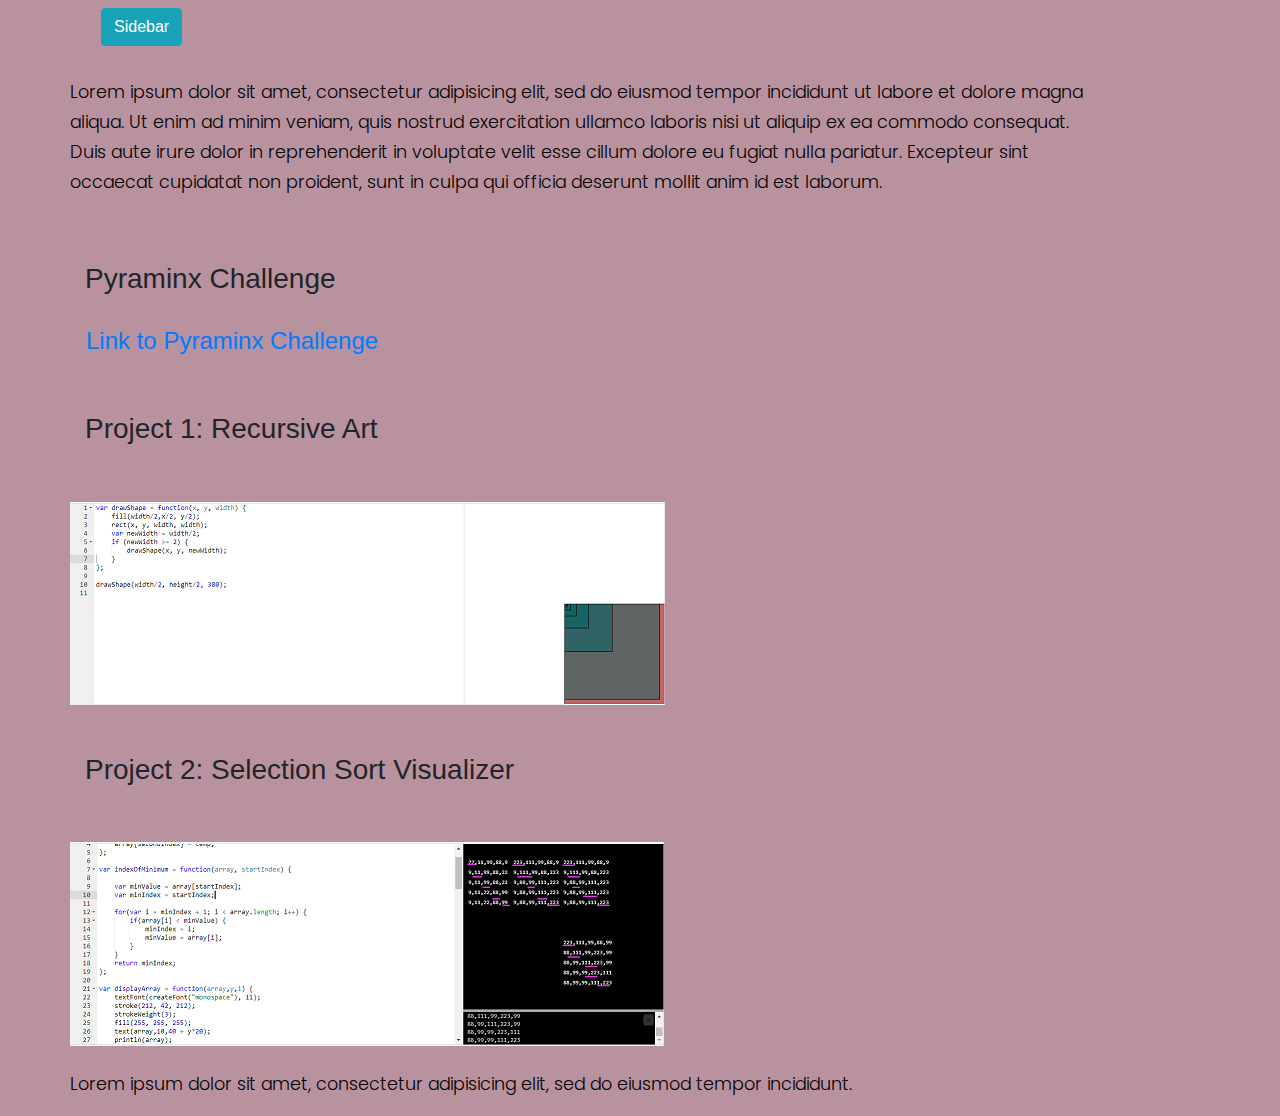
==== algorithms.html @ 7e8acd21 "Added template for future text" ====
<!DOCTYPE html>

<html lang="en">

<head>
  <meta charset="utf-8">
  <meta name="author" content="Vinay Meldrum">
  <meta name="viewport" content="width=device-width, initial-scale=1, viewport-fit=cover">
  <title>Vinay Meldrum Portfolio</title>
  <link rel="stylesheet" href="style.css">
  <link rel="stylesheet" href="https://stackpath.bootstrapcdn.com/bootstrap/4.3.1/css/bootstrap.min.css" integrity="sha384-ggOyR0iXCbMQv3Xipma34MD+dH/1fQ784/j6cY/iJTQUOhcWr7x9JvoRxT2MZw1T" crossorigin="anonymous">
  <link href='http://fonts.googleapis.com/css?family=Oswald:400,300,700' rel='stylesheet' type='text/css'>
  <script src="https://code.jquery.com/jquery-3.2.1.slim.min.js" integrity="sha384-KJ3o2DKtIkvYIK3UENzmM7KCkRr/rE9/Qpg6aAZGJwFDMVNA/GpGFF93hXpG5KkN" crossorigin="anonymous" async></script>
  <script src="https://maxcdn.bootstrapcdn.com/bootstrap/4.0.0/js/bootstrap.min.js" integrity="sha384-JZR6Spejh4U02d8jOt6vLEHfe/JQGiRRSQQxSfFWpi1MquVdAyjUar5+76PVCmYl" crossorigin="anonymous" async></script>
  <script src="sidebar.js" async></script>
  <link rel="stylesheet" href="https://cdnjs.cloudflare.com/ajax/libs/malihu-custom-scrollbar-plugin/3.1.5/jquery.mCustomScrollbar.min.css">
</head>

<body style="background-color: #B9929F;">
  <div class="container">
    <div class="row">
      <div class="col-lg-3 col-md-5 col-sm-5 pr-5">
        <div id="loadHeader"></div>
      </div>
    </div>
    <div class="row pt-4" style="margin-right: 100px">
      <p class="text-left" style="color: black">Lorem ipsum dolor sit amet, consectetur adipisicing elit, sed do eiusmod tempor incididunt ut labore et dolore magna aliqua. Ut enim ad minim veniam, quis nostrud exercitation ullamco laboris nisi ut aliquip ex ea commodo consequat. Duis aute irure dolor in reprehenderit in voluptate velit esse cillum dolore eu fugiat nulla pariatur. Excepteur sint occaecat cupidatat non proident, sunt in culpa qui officia deserunt mollit anim id est laborum.</p>
    </div>
    <div id="Pyraminx" class="">
        <div class="row justify-content-center">
          <h3 class="col pt-5"> Pyraminx Challenge</h3>
        </div>
        <div class="row pt-4 px-3" style="margin-right: 100px">
          <h4><a href="https://github.com/Vinaymeldrum/Pyraminx-Challenge" target="_blank">Link to Pyraminx Challenge</a></h4>
        </div>
    </div>
    <div id="recursiveArt" class="">
        <div class="row justify-content-center">
          <h3 class="col pt-5"> Project 1: Recursive Art</h3>
        </div>
        <div class="row content-center pt-5">
            <img src="data/recursiveArt.PNG" alt="Recursive Art">
        </div>

    </div>
    <div id="selectionSorter" class="">
        <div class="row justify-content-center">
          <h3 class="col pt-5"> Project 2: Selection Sort Visualizer</h3>
        </div>
        <div class="row content-center pt-5">
            <img src="data/selectionSorter.PNG" alt="Selction Sort Visualizer">
        </div>
        <div class="row pt-4" style="margin-right: 100px">
          <p class="text-left" style="color: black">Lorem ipsum dolor sit amet, consectetur adipisicing elit, sed do eiusmod tempor incididunt.</p>
        </div>
    </div>


    <!-- jQuery CDN - Slim version (=without AJAX) -->
    <script src="https://code.jquery.com/jquery-3.3.1.slim.min.js" integrity="sha384-q8i/X+965DzO0rT7abK41JStQIAqVgRVzpbzo5smXKp4YfRvH+8abtTE1Pi6jizo" crossorigin="anonymous"></script>
    <!-- Popper.JS -->
    <script src="https://cdnjs.cloudflare.com/ajax/libs/popper.js/1.14.0/umd/popper.min.js" integrity="sha384-cs/chFZiN24E4KMATLdqdvsezGxaGsi4hLGOzlXwp5UZB1LY//20VyM2taTB4QvJ" crossorigin="anonymous"></script>
    <!-- Bootstrap JS -->
    <script src="https://stackpath.bootstrapcdn.com/bootstrap/4.1.0/js/bootstrap.min.js" integrity="sha384-uefMccjFJAIv6A+rW+L4AHf99KvxDjWSu1z9VI8SKNVmz4sk7buKt/6v9KI65qnm" crossorigin="anonymous"></script>
    <!-- jQuery Custom Scroller CDN -->
    <script src="https://cdnjs.cloudflare.com/ajax/libs/malihu-custom-scrollbar-plugin/3.1.5/jquery.mCustomScrollbar.concat.min.js">
    </script>
    <script>
      $(document).ready(function() {
        console.log("ready");

        $("#sidebar").mCustomScrollbar({
          theme: "minimal"
        });

        $('#sidebarCollapse').on('click', function() {
          console.log("click");
          // open or close navbar
          $('#sidebar').toggleClass('active');
          if ($('#sidebar').hasClass('active')) {
            $('#buttonDiv').css("padding-left", "250px");
          } else {
            $('#buttonDiv').css("padding-left", "0px");
          }
          // close dropdowns
          $('.collapse.in').toggleClass('in');
          // and also adjust aria-expanded attributes we use for the open/closed arrows
          // in our CSS
          $('a[aria-expanded=true]').attr('aria-expanded', 'false');
        });
      });
    </script>
</body>
---- style.css ----
@import "https://fonts.googleapis.com/css?family=Poppins:300,400,500,600,700";
.wrapper {
    display: flex;
    width: 100%;
}
body {
    font-family: 'Poppins', sans-serif;
    background: #fafafa;
}

p {
    font-family: 'Poppins', sans-serif;
    font-size: 1.1em;
    font-weight: 300;
    line-height: 1.7em;
    color: #999;
}

a, a:hover, a:focus {
    color: inherit;
    text-decoration: none;
    transition: all 0.3s;
}
#sidebar {
    width: 250px;
    position: fixed;
    top: 0;
    left: 0;
    height: 100vh;
    z-index: 999;
    background: #7386D5;
    color: #fff;
    transition: all 0.3s;
}

#sidebar .sidebar-header {
    padding: 20px;
    background: #2F0147;
}

#sidebar ul.components {
    padding: 20px 0;
    border-bottom: 1px solid #47748b;
}

#sidebar ul p {
    color: #fff;
    padding: 10px;
}

#sidebar ul li a {
    padding: 10px;
    font-size: 1.1em;
    display: block;
}
#sidebar ul li a:hover {
    color: #7386D5;
    background: #27506A;
}

#sidebar ul li.active > a, a[aria-expanded="true"] {
    color: #fff;
    background: #163C54;
}
ul ul a {
    font-size: 0.9em !important;
    padding-left: 30px !important;
    background: #163C54;
}
#sidebar li a{
   font-family: 'Oswald', sans-serif !important;
   color: #9C528B;
}
#head{
  font-family: 'Oswald', sans-serif !important;
  text-decoration: none !important;
  color: #9C528B;
}
#head:hover {
  text-decoration: none !important;
}
a[data-toggle="collapse"] {
    position: relative;
}

.dropdown-toggle::after {
    display: block;
    position: absolute;
    top: 50%;
    right: 20px;
    transform: translateY(-50%);
}
@media (max-width: 768px) {
    #sidebar {
        margin-left: -250px;
    }
}
    #sidebar {
        margin-left: -250px;
    }
    #sidebar.active {
        margin-left: 0;
    }
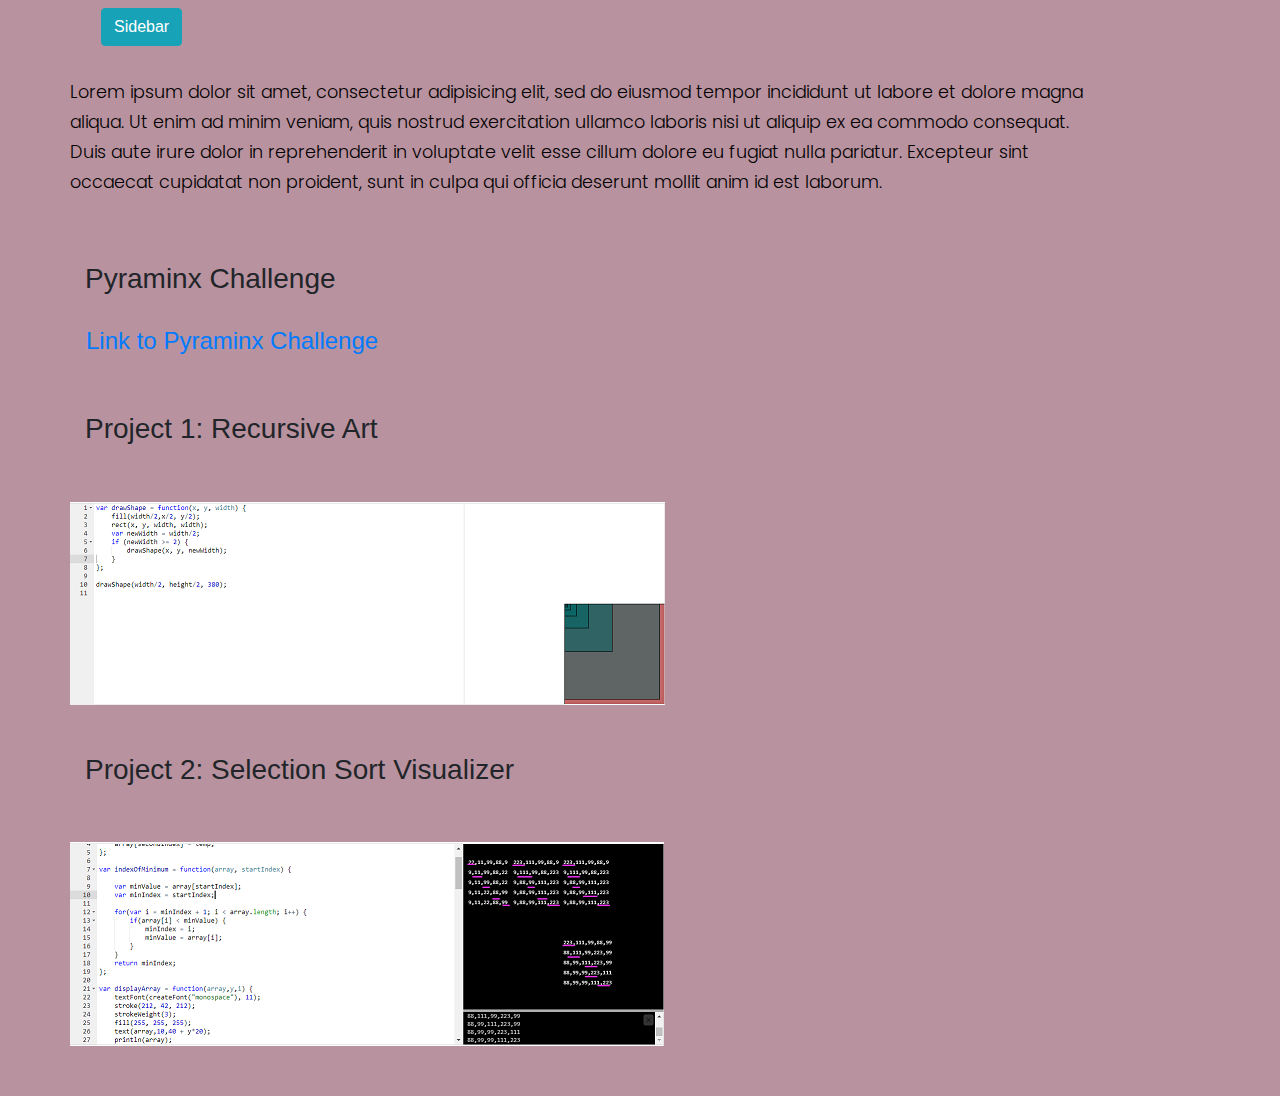
==== commit 584dbce3: "Trying to fix sidebar mobile" ====
--- a/algorithms.html
+++ b/algorithms.html
@@ -10,7 +10,6 @@
   <link rel="stylesheet" href="style.css">
   <link rel="stylesheet" href="https://stackpath.bootstrapcdn.com/bootstrap/4.3.1/css/bootstrap.min.css" integrity="sha384-ggOyR0iXCbMQv3Xipma34MD+dH/1fQ784/j6cY/iJTQUOhcWr7x9JvoRxT2MZw1T" crossorigin="anonymous">
   <link href='http://fonts.googleapis.com/css?family=Oswald:400,300,700' rel='stylesheet' type='text/css'>
-  <script src="https://code.jquery.com/jquery-3.2.1.slim.min.js" integrity="sha384-KJ3o2DKtIkvYIK3UENzmM7KCkRr/rE9/Qpg6aAZGJwFDMVNA/GpGFF93hXpG5KkN" crossorigin="anonymous" async></script>
   <script src="https://maxcdn.bootstrapcdn.com/bootstrap/4.0.0/js/bootstrap.min.js" integrity="sha384-JZR6Spejh4U02d8jOt6vLEHfe/JQGiRRSQQxSfFWpi1MquVdAyjUar5+76PVCmYl" crossorigin="anonymous" async></script>
   <script src="sidebar.js" async></script>
   <link rel="stylesheet" href="https://cdnjs.cloudflare.com/ajax/libs/malihu-custom-scrollbar-plugin/3.1.5/jquery.mCustomScrollbar.min.css">
@@ -44,14 +43,11 @@
 
     </div>
     <div id="selectionSorter" class="">
-        <div class="row justify-content-center">
+        <div class="row justify-content-center" >
           <h3 class="col pt-5"> Project 2: Selection Sort Visualizer</h3>
         </div>
-        <div class="row content-center pt-5">
+        <div class="row content-center pt-5" style="margin-bottom:50px">
             <img src="data/selectionSorter.PNG" alt="Selction Sort Visualizer">
-        </div>
-        <div class="row pt-4" style="margin-right: 100px">
-          <p class="text-left" style="color: black">Lorem ipsum dolor sit amet, consectetur adipisicing elit, sed do eiusmod tempor incididunt.</p>
         </div>
     </div>
 
@@ -77,9 +73,9 @@
           console.log("click");
           // open or close navbar
           $('#sidebar').toggleClass('active');
-          if ($('#sidebar').hasClass('active')) {
+          if($('#sidebar').hasClass('active')){
             $('#buttonDiv').css("padding-left", "250px");
-          } else {
+          }else{
             $('#buttonDiv').css("padding-left", "0px");
           }
           // close dropdowns
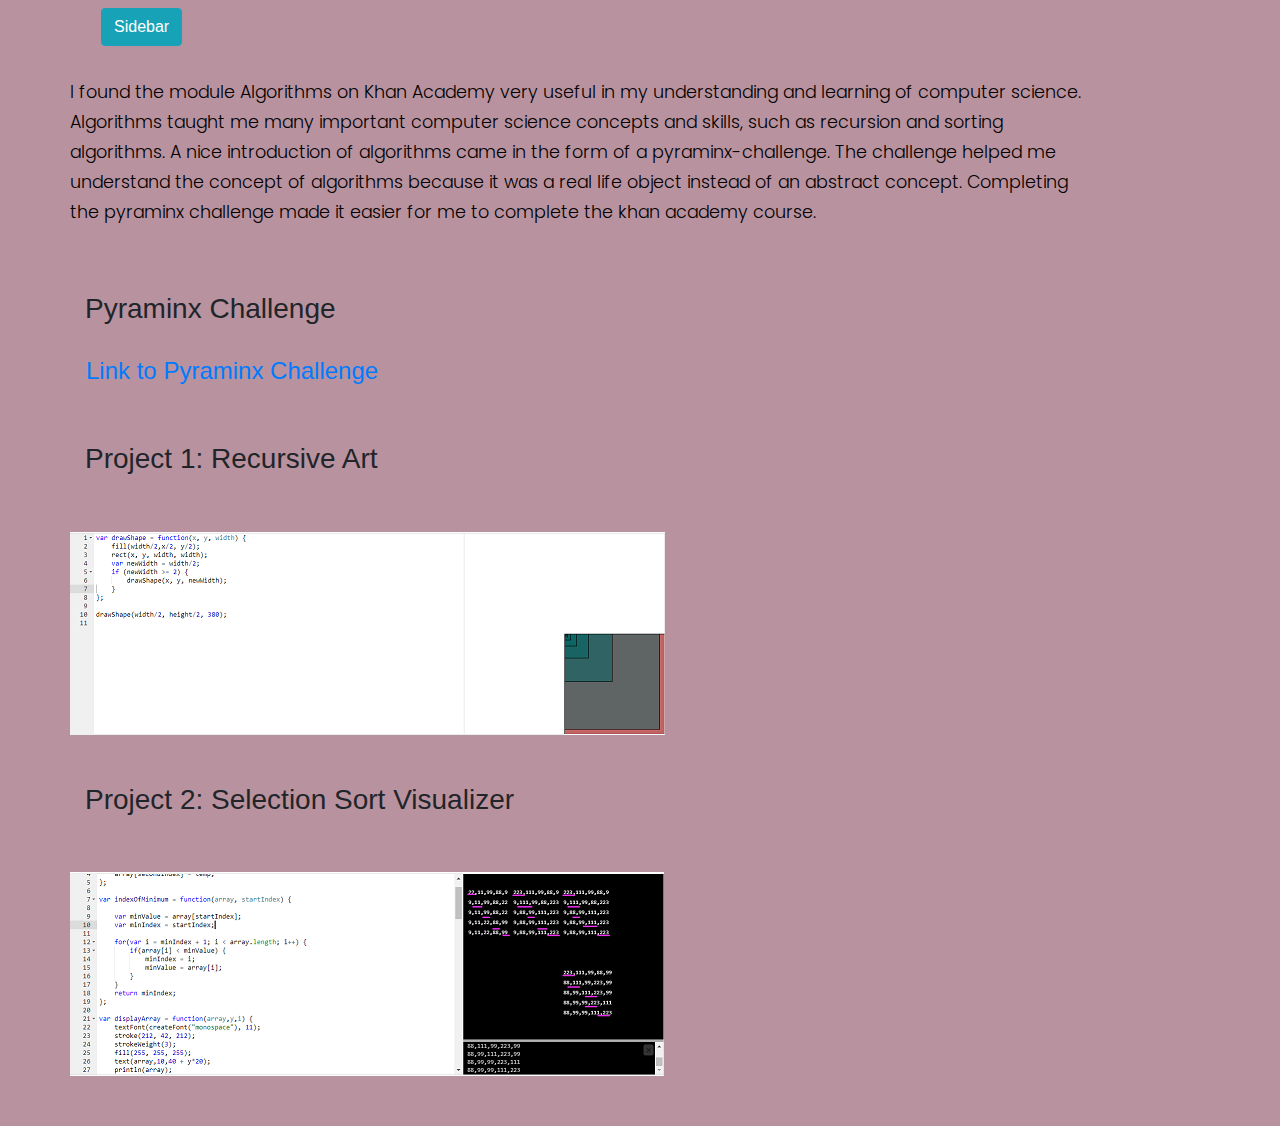
==== commit 4cfe22e8: "Added beautify, Bonus and other small things" ====
--- a/algorithms.html
+++ b/algorithms.html
@@ -9,9 +9,8 @@
   <title>Vinay Meldrum Portfolio</title>
   <link rel="stylesheet" href="style.css">
   <link rel="stylesheet" href="https://stackpath.bootstrapcdn.com/bootstrap/4.3.1/css/bootstrap.min.css" integrity="sha384-ggOyR0iXCbMQv3Xipma34MD+dH/1fQ784/j6cY/iJTQUOhcWr7x9JvoRxT2MZw1T" crossorigin="anonymous">
-  <link href='http://fonts.googleapis.com/css?family=Oswald:400,300,700' rel='stylesheet' type='text/css'>
+  <link href='https://fonts.googleapis.com/css?family=Oswald:400,300,700' rel='stylesheet' type='text/css'>
   <script src="https://maxcdn.bootstrapcdn.com/bootstrap/4.0.0/js/bootstrap.min.js" integrity="sha384-JZR6Spejh4U02d8jOt6vLEHfe/JQGiRRSQQxSfFWpi1MquVdAyjUar5+76PVCmYl" crossorigin="anonymous" async></script>
-  <script src="sidebar.js" async></script>
   <link rel="stylesheet" href="https://cdnjs.cloudflare.com/ajax/libs/malihu-custom-scrollbar-plugin/3.1.5/jquery.mCustomScrollbar.min.css">
 </head>
 
@@ -23,32 +22,35 @@
       </div>
     </div>
     <div class="row pt-4" style="margin-right: 100px">
-      <p class="text-left" style="color: black">Lorem ipsum dolor sit amet, consectetur adipisicing elit, sed do eiusmod tempor incididunt ut labore et dolore magna aliqua. Ut enim ad minim veniam, quis nostrud exercitation ullamco laboris nisi ut aliquip ex ea commodo consequat. Duis aute irure dolor in reprehenderit in voluptate velit esse cillum dolore eu fugiat nulla pariatur. Excepteur sint occaecat cupidatat non proident, sunt in culpa qui officia deserunt mollit anim id est laborum.</p>
+      <p class="text-left" style="color: black"> I found the module Algorithms on Khan Academy very useful in my understanding and learning of computer science. Algorithms taught me many important computer science concepts and skills, such as
+        recursion and sorting algorithms. A nice introduction of algorithms came in the form of a pyraminx-challenge. The challenge helped me understand the concept of algorithms because it was a real life object instead of an abstract concept.
+        Completing the pyraminx challenge made it easier for me to complete the khan academy course.
+      </p>
     </div>
     <div id="Pyraminx" class="">
-        <div class="row justify-content-center">
-          <h3 class="col pt-5"> Pyraminx Challenge</h3>
-        </div>
-        <div class="row pt-4 px-3" style="margin-right: 100px">
-          <h4><a href="https://github.com/Vinaymeldrum/Pyraminx-Challenge" target="_blank">Link to Pyraminx Challenge</a></h4>
-        </div>
+      <div class="row justify-content-center">
+        <h3 class="col pt-5"> Pyraminx Challenge</h3>
+      </div>
+      <div class="row pt-4 px-3" style="margin-right: 100px">
+        <h4><a href="https://github.com/Vinaymeldrum/Pyraminx-Challenge" target="_blank">Link to Pyraminx Challenge</a></h4>
+      </div>
     </div>
     <div id="recursiveArt" class="">
-        <div class="row justify-content-center">
-          <h3 class="col pt-5"> Project 1: Recursive Art</h3>
-        </div>
-        <div class="row content-center pt-5">
-            <img src="data/recursiveArt.PNG" alt="Recursive Art">
-        </div>
+      <div class="row justify-content-center">
+        <h3 class="col pt-5"> Project 1: Recursive Art</h3>
+      </div>
+      <div class="row content-center pt-5">
+        <img src="data/recursiveArt.PNG" alt="Recursive Art">
+      </div>
 
     </div>
     <div id="selectionSorter" class="">
-        <div class="row justify-content-center" >
-          <h3 class="col pt-5"> Project 2: Selection Sort Visualizer</h3>
-        </div>
-        <div class="row content-center pt-5" style="margin-bottom:50px">
-            <img src="data/selectionSorter.PNG" alt="Selction Sort Visualizer">
-        </div>
+      <div class="row justify-content-center">
+        <h3 class="col pt-5"> Project 2: Selection Sort Visualizer</h3>
+      </div>
+      <div class="row content-center pt-5" style="margin-bottom:50px">
+        <img src="data/selectionSorter.PNG" alt="Selction Sort Visualizer">
+      </div>
     </div>
 
 
@@ -59,31 +61,6 @@
     <!-- Bootstrap JS -->
     <script src="https://stackpath.bootstrapcdn.com/bootstrap/4.1.0/js/bootstrap.min.js" integrity="sha384-uefMccjFJAIv6A+rW+L4AHf99KvxDjWSu1z9VI8SKNVmz4sk7buKt/6v9KI65qnm" crossorigin="anonymous"></script>
     <!-- jQuery Custom Scroller CDN -->
-    <script src="https://cdnjs.cloudflare.com/ajax/libs/malihu-custom-scrollbar-plugin/3.1.5/jquery.mCustomScrollbar.concat.min.js">
-    </script>
-    <script>
-      $(document).ready(function() {
-        console.log("ready");
-
-        $("#sidebar").mCustomScrollbar({
-          theme: "minimal"
-        });
-
-        $('#sidebarCollapse').on('click', function() {
-          console.log("click");
-          // open or close navbar
-          $('#sidebar').toggleClass('active');
-          if($('#sidebar').hasClass('active')){
-            $('#buttonDiv').css("padding-left", "250px");
-          }else{
-            $('#buttonDiv').css("padding-left", "0px");
-          }
-          // close dropdowns
-          $('.collapse.in').toggleClass('in');
-          // and also adjust aria-expanded attributes we use for the open/closed arrows
-          // in our CSS
-          $('a[aria-expanded=true]').attr('aria-expanded', 'false');
-        });
-      });
-    </script>
+    <script src="https://cdnjs.cloudflare.com/ajax/libs/malihu-custom-scrollbar-plugin/3.1.5/jquery.mCustomScrollbar.concat.min.js"></script>
+    <script src="sidebar.js" async></script>
 </body>
--- a/style.css
+++ b/style.css
@@ -1,103 +1,120 @@
 @import "https://fonts.googleapis.com/css?family=Poppins:300,400,500,600,700";
+
 .wrapper {
-    display: flex;
-    width: 100%;
+  display: flex;
+  width: 100%;
 }
+
 body {
-    font-family: 'Poppins', sans-serif;
-    background: #fafafa;
+  font-family: 'Poppins', sans-serif;
+  background: #fafafa;
 }
 
 p {
-    font-family: 'Poppins', sans-serif;
-    font-size: 1.1em;
-    font-weight: 300;
-    line-height: 1.7em;
-    color: #999;
+  font-family: 'Poppins', sans-serif;
+  font-size: 1.1em;
+  font-weight: 300;
+  line-height: 1.7em;
+  color: #999;
 }
 
 a, a:hover, a:focus {
-    color: inherit;
-    text-decoration: none;
-    transition: all 0.3s;
+  color: inherit;
+  text-decoration: none;
+  transition: all 0.3s;
 }
+
 #sidebar {
-    width: 250px;
-    position: fixed;
-    top: 0;
-    left: 0;
-    height: 100vh;
-    z-index: 999;
-    background: #7386D5;
-    color: #fff;
-    transition: all 0.3s;
+  width: 250px;
+  position: fixed;
+  top: 0;
+  left: 0;
+  height: 100vh;
+  z-index: 999;
+  background: #7386D5;
+  color: #fff;
+  transition: all 0.3s;
 }
 
 #sidebar .sidebar-header {
-    padding: 20px;
-    background: #2F0147;
+  padding: 20px;
+  background: #2F0147;
 }
 
 #sidebar ul.components {
-    padding: 20px 0;
-    border-bottom: 1px solid #47748b;
+  padding: 20px 0;
+  border-bottom: 1px solid #47748b;
 }
 
 #sidebar ul p {
-    color: #fff;
-    padding: 10px;
+  color: #fff;
+  padding: 10px;
 }
 
 #sidebar ul li a {
-    padding: 10px;
-    font-size: 1.1em;
-    display: block;
-}
-#sidebar ul li a:hover {
-    color: #7386D5;
-    background: #27506A;
+  padding: 10px;
+  font-size: 1.1em;
+  display: block;
 }
 
-#sidebar ul li.active > a, a[aria-expanded="true"] {
-    color: #fff;
-    background: #163C54;
+#sidebar ul li a:hover {
+  color: #7386D5;
+  background: #27506A;
 }
+
+#sidebar ul li.active>a, a[aria-expanded="true"] {
+  color: #fff;
+  background: #163C54;
+}
+
 ul ul a {
-    font-size: 0.9em !important;
-    padding-left: 30px !important;
-    background: #163C54;
+  font-size: 0.9em !important;
+  padding-left: 30px !important;
+  background: #163C54;
 }
-#sidebar li a{
-   font-family: 'Oswald', sans-serif !important;
-   color: #9C528B;
+
+#sidebar li a {
+  font-family: 'Oswald', sans-serif !important;
+  color: #9C528B;
 }
-#head{
+
+#head {
   font-family: 'Oswald', sans-serif !important;
   text-decoration: none !important;
   color: #9C528B;
 }
+
 #head:hover {
   text-decoration: none !important;
 }
+
 a[data-toggle="collapse"] {
-    position: relative;
+  position: relative;
 }
 
 .dropdown-toggle::after {
-    display: block;
-    position: absolute;
-    top: 50%;
-    right: 20px;
-    transform: translateY(-50%);
+  display: block;
+  position: absolute;
+  top: 50%;
+  right: 20px;
+  transform: translateY(-50%);
 }
+
 @media (max-width: 768px) {
-    #sidebar {
-        margin-left: -250px;
-    }
+  #sidebar {
+    margin-left: -250px;
+  }
 }
-    #sidebar {
-        margin-left: -250px;
-    }
-    #sidebar.active {
-        margin-left: 0;
-    }
+
+#sidebar {
+  margin-left: -250px;
+}
+
+#sidebar.active {
+  margin-left: 0;
+}
+
+.p5Canvas {
+  margin-top: 200px;
+  margin-left: 30%;
+}
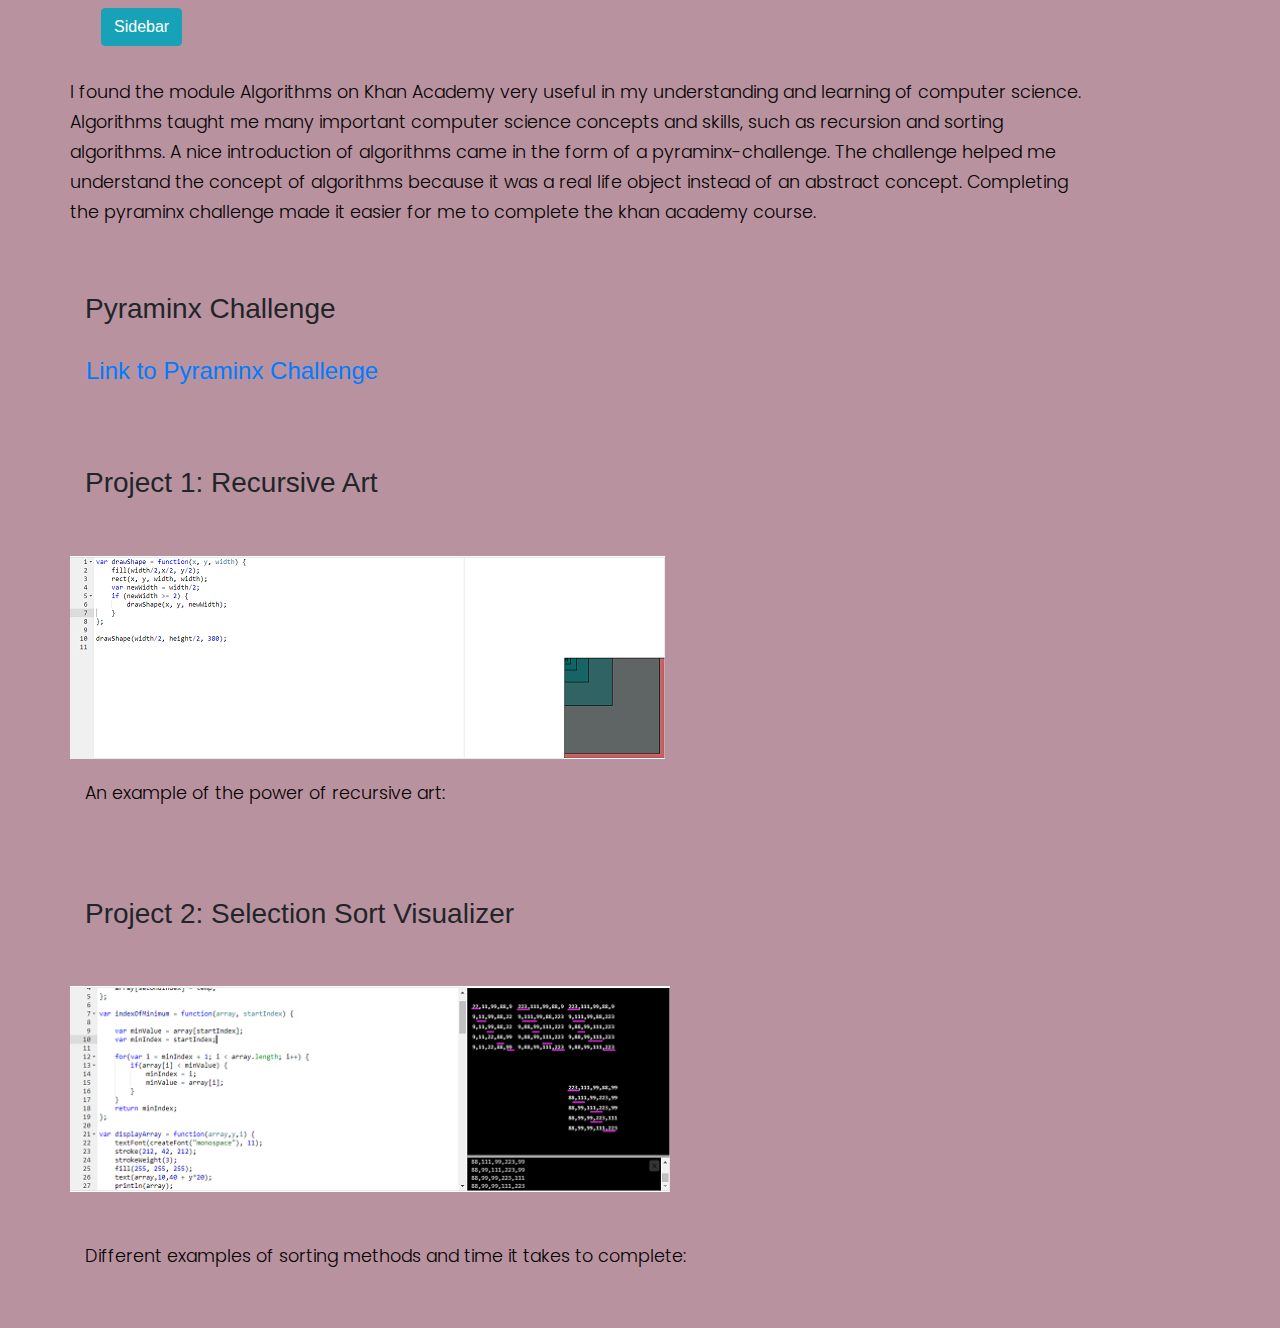
==== commit be45a82d: "Added images" ====
--- a/algorithms.html
+++ b/algorithms.html
@@ -26,6 +26,7 @@
         recursion and sorting algorithms. A nice introduction of algorithms came in the form of a pyraminx-challenge. The challenge helped me understand the concept of algorithms because it was a real life object instead of an abstract concept.
         Completing the pyraminx challenge made it easier for me to complete the khan academy course.
       </p>
+      <img src="https://media.geeksforgeeks.org/wp-content/cdn-uploads/gq/2014/02/scene00361.jpg" alt="" width="300px">
     </div>
     <div id="Pyraminx" class="">
       <div class="row justify-content-center">
@@ -34,6 +35,7 @@
       <div class="row pt-4 px-3" style="margin-right: 100px">
         <h4><a href="https://github.com/Vinaymeldrum/Pyraminx-Challenge" target="_blank">Link to Pyraminx Challenge</a></h4>
       </div>
+      <img src="https://images-na.ssl-images-amazon.com/images/I/51nh6TiMgOL._SX425_.jpg" alt="" width="200px">
     </div>
     <div id="recursiveArt" class="">
       <div class="row justify-content-center">
@@ -41,16 +43,20 @@
       </div>
       <div class="row content-center pt-5">
         <img src="data/recursiveArt.PNG" alt="Recursive Art">
+
       </div>
-
+      <p style="color: black; margin-top:20px">An example of the power of recursive art:</p>
+      <img src="https://payload.cargocollective.com/1/10/328621/4804967/Recursive%20Drawing-7.png" alt="" width="200px" style="margin-top:20px">
     </div>
     <div id="selectionSorter" class="">
       <div class="row justify-content-center">
         <h3 class="col pt-5"> Project 2: Selection Sort Visualizer</h3>
       </div>
       <div class="row content-center pt-5" style="margin-bottom:50px">
-        <img src="data/selectionSorter.PNG" alt="Selction Sort Visualizer">
+        <img src="data/selectionSorter.PNG" alt="Selction Sort Visualizer" width="600px">
       </div>
+<p style="color: black; margin-top:20px">Different examples of sorting methods and time it takes to complete:</p>
+<img src="https://i1.wp.com/www.zaxrosenberg.com/wp-content/uploads/2017/12/sort_complexity.png?fit=1363%2C689" alt="" width="500px" style="margin-top:20px; margin-bottom:20px">
     </div>
 
 
